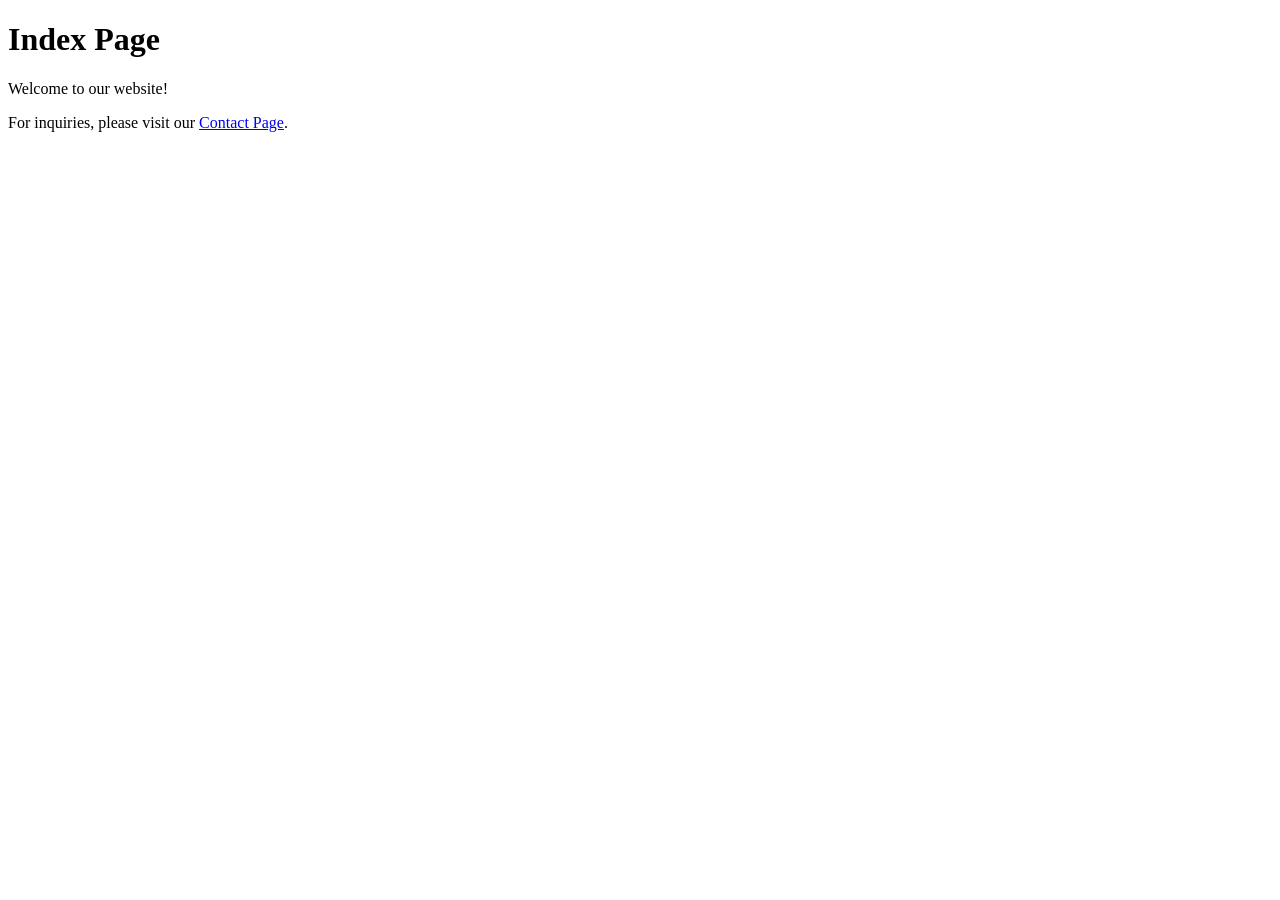
==== index.html @ b483a35a "added contact hyperlink" ====
<!DOCTYPE html>
<html lang="en">
<head>
    <meta charset="UTF-8">
    <meta name="viewport" content="width=device-width, initial-scale=1.0">
    <title>Document</title>
</head>
<body>
    <h1>Index Page</h1>
    <p>Welcome to our website!</p>
    

    <p>For inquiries, please visit our <a href="contact.html">Contact Page</a>.</p>

</body>
</html>
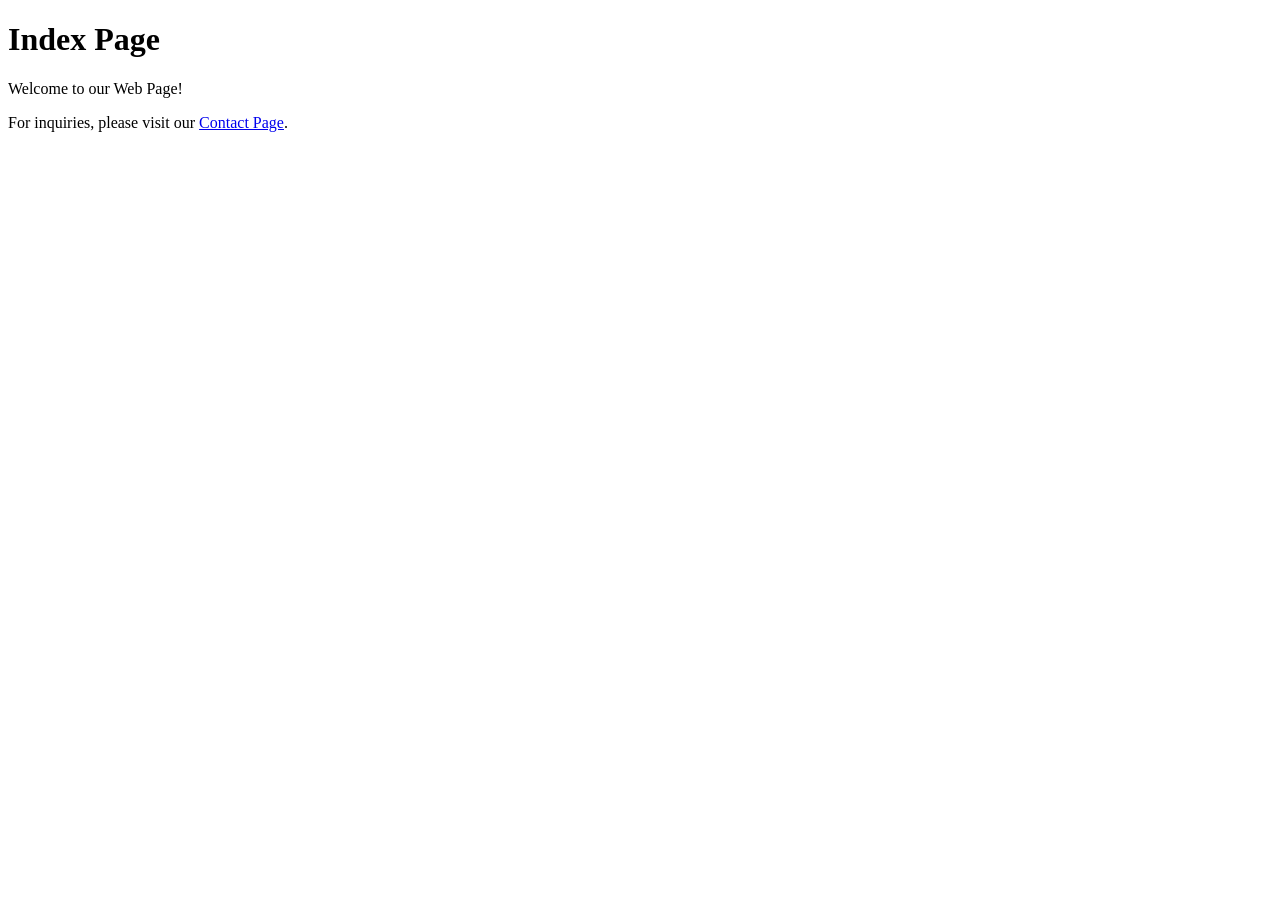
==== commit 8fa87eb7: "created css page" ====
--- a/index.html
+++ b/index.html
@@ -4,10 +4,13 @@
     <meta charset="UTF-8">
     <meta name="viewport" content="width=device-width, initial-scale=1.0">
     <title>Document</title>
+    <link rel="stylesheet" href="style.css">
 </head>
 <body>
     <h1>Index Page</h1>
-    <p>Welcome to our website!</p>
+    <p>Welcome to our Web Page!</p>
+
+
     
 
     <p>For inquiries, please visit our <a href="contact.html">Contact Page</a>.</p>
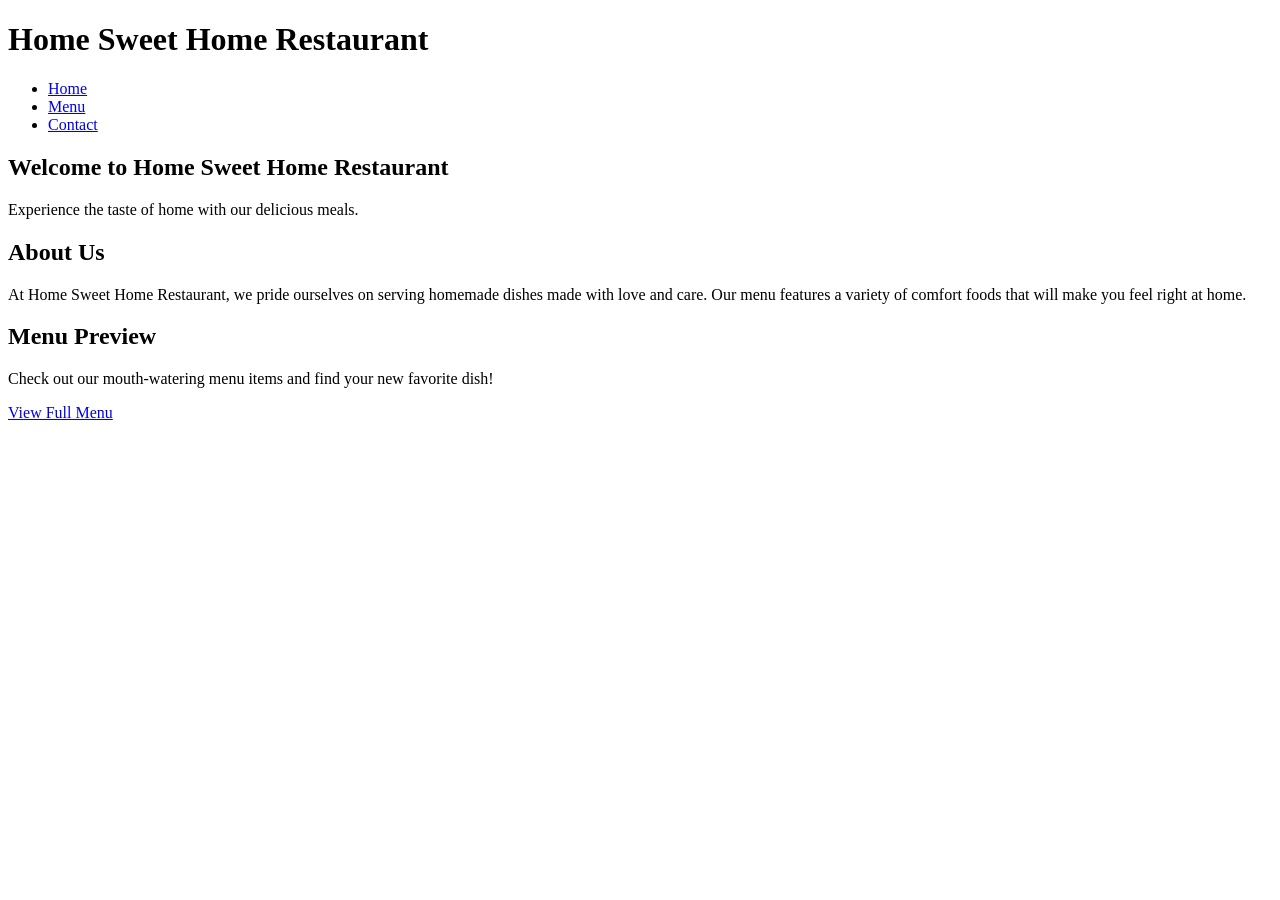
==== commit c0a6bdd9: "created gallery page" ====
--- a/index.html
+++ b/index.html
@@ -3,17 +3,45 @@
 <head>
     <meta charset="UTF-8">
     <meta name="viewport" content="width=device-width, initial-scale=1.0">
-    <title>Document</title>
+    <title>Home</title>
     <link rel="stylesheet" href="style.css">
 </head>
 <body>
-    <h1>Index Page</h1>
-    <p>Welcome to our Web Page!</p>
+    <header>
+        <div class="logo">
+        <h1>Home Sweet Home Restaurant</h1>
+        </div>
+        <nav>
+            <ul>
+                <li><a href="index.html" class="active">Home</a></li>
+                <li><a href="menu.html">Menu</a></li>
+                <li><a href="contact.html">Contact</a></li>
+            </ul>
+        </nav>
+        <div class="hamburger" onclick="toggleMenu()">
+            
+        </div>
+    </header>
+    <main>
+        <section class="hero">
+            <div class="hero-content">
+                <h1>Welcome to Home Sweet Home Restaurant</h1>
+                <p>Experience the taste of home with our delicious meals.</p>
+            </div>
+        </section>
+        <section class="about">
+            <h2>About Us</h2>
+            <p>At Home Sweet Home Restaurant, we pride ourselves on serving homemade dishes made with love and care. Our menu features a variety of comfort foods that will make you feel right at home.</p>
+        </section>
+        <section class="menu-preview">
+            <h2>Menu Preview</h2>
+            <p>Check out our mouth-watering menu items and find your new favorite dish!</p>
+            <a href="menu.html" class="btn">View Full Menu</a>
+        </section>
 
 
     
 
-    <p>For inquiries, please visit our <a href="contact.html">Contact Page</a>.</p>
-
+   
 </body>
 </html>
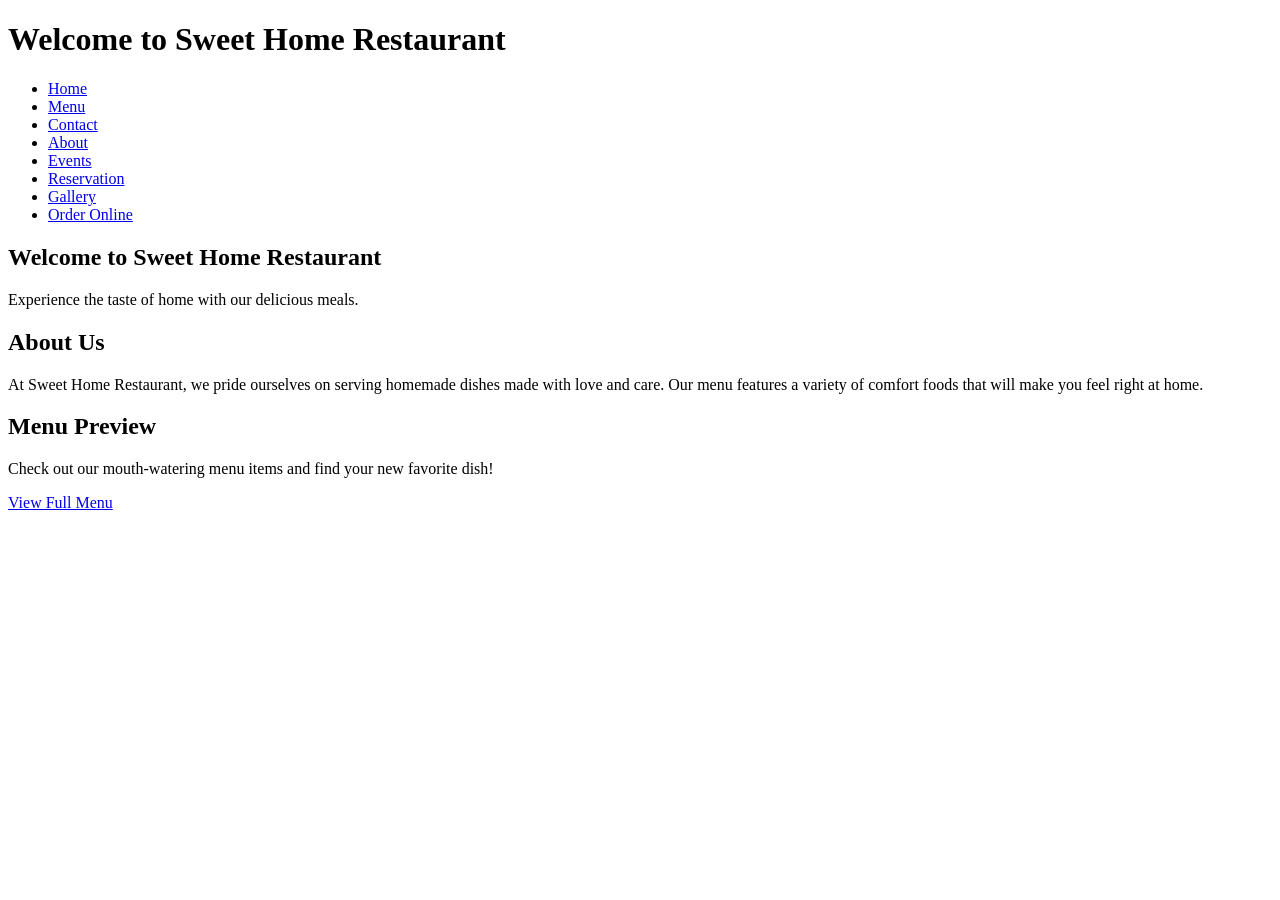
==== commit 423ea0d8: "added all hyperlinks to index" ====
--- a/index.html
+++ b/index.html
@@ -9,13 +9,18 @@
 <body>
     <header>
         <div class="logo">
-        <h1>Home Sweet Home Restaurant</h1>
+        <h1>Welcome to Sweet Home Restaurant</h1>
         </div>
         <nav>
             <ul>
                 <li><a href="index.html" class="active">Home</a></li>
                 <li><a href="menu.html">Menu</a></li>
                 <li><a href="contact.html">Contact</a></li>
+                <li><a href="about.html">About</a></li>
+                <li><a href="events.html">Events</a></li>
+                <li><a href="reservation.html">Reservation</a></li>
+                <li><a href="gallery.html">Gallery</a></li>
+                <li><a href="order_online.html">Order Online</a></li>
             </ul>
         </nav>
         <div class="hamburger" onclick="toggleMenu()">
@@ -25,13 +30,13 @@
     <main>
         <section class="hero">
             <div class="hero-content">
-                <h1>Welcome to Home Sweet Home Restaurant</h1>
+                <h1>Welcome to Sweet Home Restaurant</h1>
                 <p>Experience the taste of home with our delicious meals.</p>
             </div>
         </section>
         <section class="about">
             <h2>About Us</h2>
-            <p>At Home Sweet Home Restaurant, we pride ourselves on serving homemade dishes made with love and care. Our menu features a variety of comfort foods that will make you feel right at home.</p>
+            <p>At Sweet Home Restaurant, we pride ourselves on serving homemade dishes made with love and care. Our menu features a variety of comfort foods that will make you feel right at home.</p>
         </section>
         <section class="menu-preview">
             <h2>Menu Preview</h2>
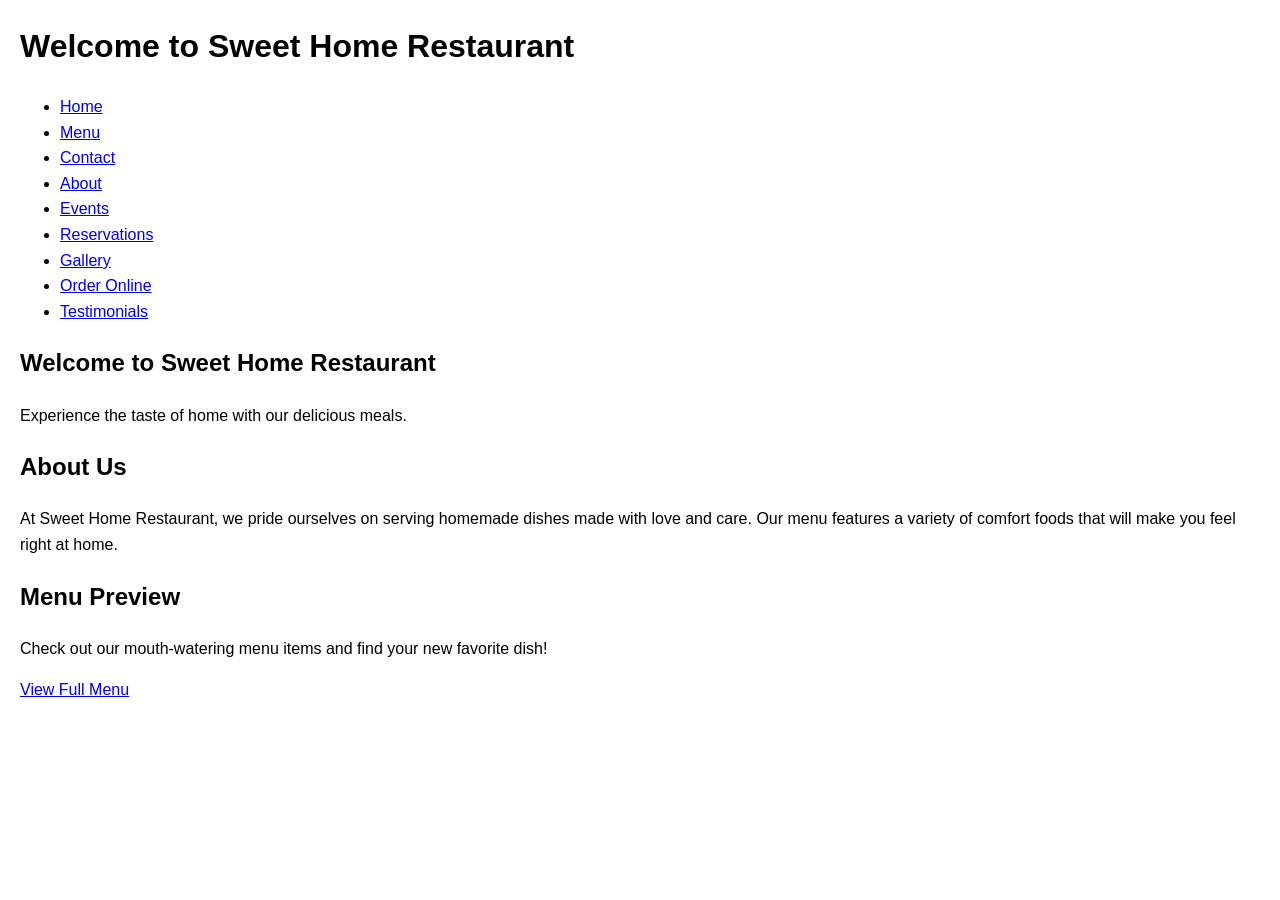
==== commit 365e1fb1: "added hyperlinks to all pages" ====
--- a/index.html
+++ b/index.html
@@ -18,9 +18,10 @@
                 <li><a href="contact.html">Contact</a></li>
                 <li><a href="about.html">About</a></li>
                 <li><a href="events.html">Events</a></li>
-                <li><a href="reservation.html">Reservation</a></li>
+                <li><a href="reservations.html">Reservations</a></li>
                 <li><a href="gallery.html">Gallery</a></li>
                 <li><a href="order_online.html">Order Online</a></li>
+                <li><a href="testimonials.html">Testimonials</a></li>
             </ul>
         </nav>
         <div class="hamburger" onclick="toggleMenu()">
--- a/style.css
+++ b/style.css
@@ -0,0 +1,81 @@
+body {
+    font-family: Arial, sans-serif;
+    margin: 20px;
+    line-height: 1.6;
+}
+
+.order-online {
+    max-width: 1000px;
+    margin: 0 auto;
+}
+
+.menu-columns {
+    display: flex;
+    gap: 24px;
+    flex-wrap: wrap;
+    margin-top: 16px;
+}
+
+.menu-column {
+    flex: 1;
+    min-width: 240px;
+    background: #f9f9f9;
+    padding: 16px;
+    border-radius: 8px;
+    border: 1px solid #ddd;
+}
+
+.menu-column h3 {
+    margin-top: 0;
+    margin-bottom: 12px;
+    font-size: 1.1rem;
+    color: #333;
+}
+
+.menu-column label {
+    display: block;
+    margin-bottom: 10px;
+    cursor: pointer;
+}
+
+.menu-column input[type="checkbox"] {
+    margin-right: 8px;
+}
+
+@media (max-width: 760px) {
+    .menu-columns {
+        flex-direction: column;
+    }
+}
+
+.gallery {
+    display: flex;
+    flex-wrap: wrap;
+    gap: 20px;
+    justify-content: center;
+    margin-top: 20px;
+}
+
+.gallery-item {
+    width: calc(33% - 20px);
+    min-width: 220px;
+    text-align: center;
+}
+
+.gallery-item img {
+    width: 100%;
+    height: auto;
+    border-radius: 10px;
+    box-shadow: 0 4px 12px rgba(0, 0, 0, 0.12);
+}
+
+.gallery-item p {
+    margin-top: 8px;
+    color: #333;
+}
+
+@media (max-width: 760px) {
+    .gallery-item {
+        width: 100%;
+    }
+}
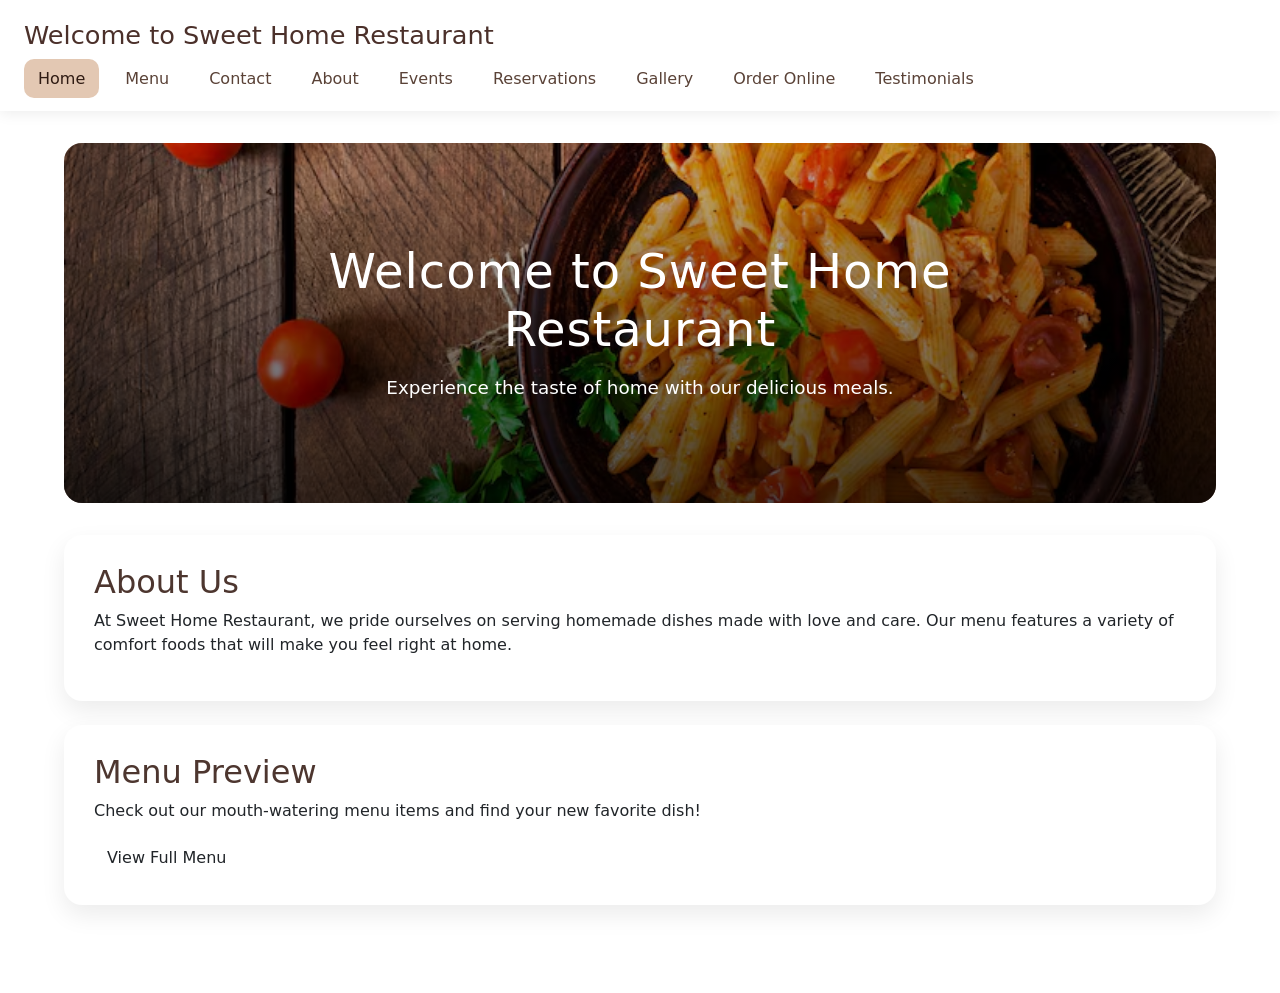
==== commit 96181b51: "created js page" ====
--- a/index.html
+++ b/index.html
@@ -5,8 +5,11 @@
     <meta name="viewport" content="width=device-width, initial-scale=1.0">
     <title>Home</title>
     <link rel="stylesheet" href="style.css">
+    <link href="https://cdn.jsdelivr.net/npm/bootstrap@5.3.3/dist/css/bootstrap.min.css" rel="stylesheet">
 </head>
 <body>
+    <script src="https://cdn.jsdelivr.net/npm/bootstrap@5.3.3/dist/js/bootstrap.bundle.min.js"></script>
+    <script src="script.js"></script>
     <header>
         <div class="logo">
         <h1>Welcome to Sweet Home Restaurant</h1>
--- a/style.css
+++ b/style.css
@@ -1,7 +1,205 @@
 body {
     font-family: Arial, sans-serif;
-    margin: 20px;
+    margin: 0;
+    padding: 0;
     line-height: 1.6;
+    background: #f8f3ee;
+    color: #333;
+}
+
+header {
+    background: #fff;
+    padding: 20px 24px;
+    box-shadow: 0 2px 14px rgba(0, 0, 0, 0.08);
+    position: sticky;
+    top: 0;
+    z-index: 10;
+}
+
+.logo h1 {
+    margin: 0;
+    font-size: 1.6rem;
+    color: #4b302a;
+}
+
+nav ul {
+    display: flex;
+    flex-wrap: wrap;
+    gap: 12px;
+    list-style: none;
+    padding: 0;
+    margin: 16px 0 0;
+}
+
+nav a {
+    text-decoration: none;
+    color: #5a4237;
+    padding: 10px 14px;
+    border-radius: 10px;
+    transition: background 0.2s ease, color 0.2s ease;
+}
+
+nav a:hover,
+nav a.active {
+    background: #e3c8b3;
+    color: #2f1b13;
+}
+
+.hamburger {
+    display: none;
+    width: 32px;
+    height: 24px;
+    position: absolute;
+    right: 24px;
+    top: 24px;
+    cursor: pointer;
+    background-image: linear-gradient(#5a4237 0 0), linear-gradient(#5a4237 0 0), linear-gradient(#5a4237 0 0);
+    background-size: 100% 2px;
+    background-repeat: no-repeat;
+    background-position: top center, center center, bottom center;
+}
+
+main {
+    max-width: 1200px;
+    margin: 0 auto;
+    padding: 32px 24px 64px;
+}
+
+.hero {
+    display: flex;
+    align-items: center;
+    justify-content: center;
+    min-height: 360px;
+    background-image: url("Images/pasta.avif");
+    background-size: cover;
+    background-position: center;
+    border-radius: 18px;
+    position: relative;
+    color: #fff;
+    overflow: hidden;
+    margin-bottom: 32px;
+}
+
+.hero::before {
+    content: "";
+    position: absolute;
+    inset: 0;
+    background: linear-gradient(180deg, rgba(0, 0, 0, 0.2), rgba(0, 0, 0, 0.7));
+}
+
+.hero-content {
+    position: relative;
+    z-index: 1;
+    max-width: 720px;
+    text-align: center;
+    padding: 40px 24px;
+}
+
+.hero-content h1 {
+    margin: 0 0 16px;
+    font-size: 3rem;
+    letter-spacing: 0.02em;
+}
+
+.hero-content p {
+    font-size: 1.15rem;
+    max-width: 700px;
+    margin: 0 auto;
+}
+
+.about,
+.menu-preview {
+    background: #fff;
+    padding: 28px 30px;
+    border-radius: 18px;
+    box-shadow: 0 10px 24px rgba(0, 0, 0, 0.08);
+    margin-bottom: 24px;
+}
+
+.about h2,
+.menu-preview h2 {
+    margin-top: 0;
+    color: #4d362f;
+}
+
+.btn {
+    display: inline-block;
+    background: #b26650;
+    color: #fff;
+    padding: 12px 26px;
+    border-radius: 999px;
+    text-decoration: none;
+    transition: transform 0.2s ease, background 0.2s ease;
+    border: none;
+    cursor: pointer;
+}
+
+.btn:hover {
+    transform: translateY(-1px);
+    background: #99563f;
+}
+
+.testimonials {
+    display: grid;
+    gap: 18px;
+    margin-bottom: 24px;
+}
+
+.testimonial-item {
+    background: #fff;
+    padding: 24px;
+    border-radius: 16px;
+    box-shadow: 0 10px 24px rgba(0, 0, 0, 0.06);
+}
+
+.testimonial-item p:first-child {
+    margin: 0 0 12px;
+    font-style: italic;
+    color: #4c3128;
+}
+
+.testimonial-item p:last-child {
+    margin: 0;
+    color: #7b5b52;
+}
+
+.rating-section {
+    background: #fff;
+    padding: 28px 30px;
+    border-radius: 18px;
+    box-shadow: 0 10px 24px rgba(0, 0, 0, 0.08);
+    max-width: 760px;
+}
+
+.rating-form {
+    display: flex;
+    flex-direction: column;
+    gap: 20px;
+    align-items: flex-start;
+}
+
+.star-rating {
+    display: flex;
+    flex-direction: row-reverse;
+    justify-content: flex-end;
+    gap: 8px;
+}
+
+.star-rating input {
+    display: none;
+}
+
+.star-rating label {
+    font-size: 2.2rem;
+    color: #d8c4b5;
+    cursor: pointer;
+    transition: color 0.2s ease;
+}
+
+.star-rating input:checked ~ label,
+.star-rating label:hover,
+.star-rating label:hover ~ label {
+    color: #ffb700;
 }
 
 .order-online {
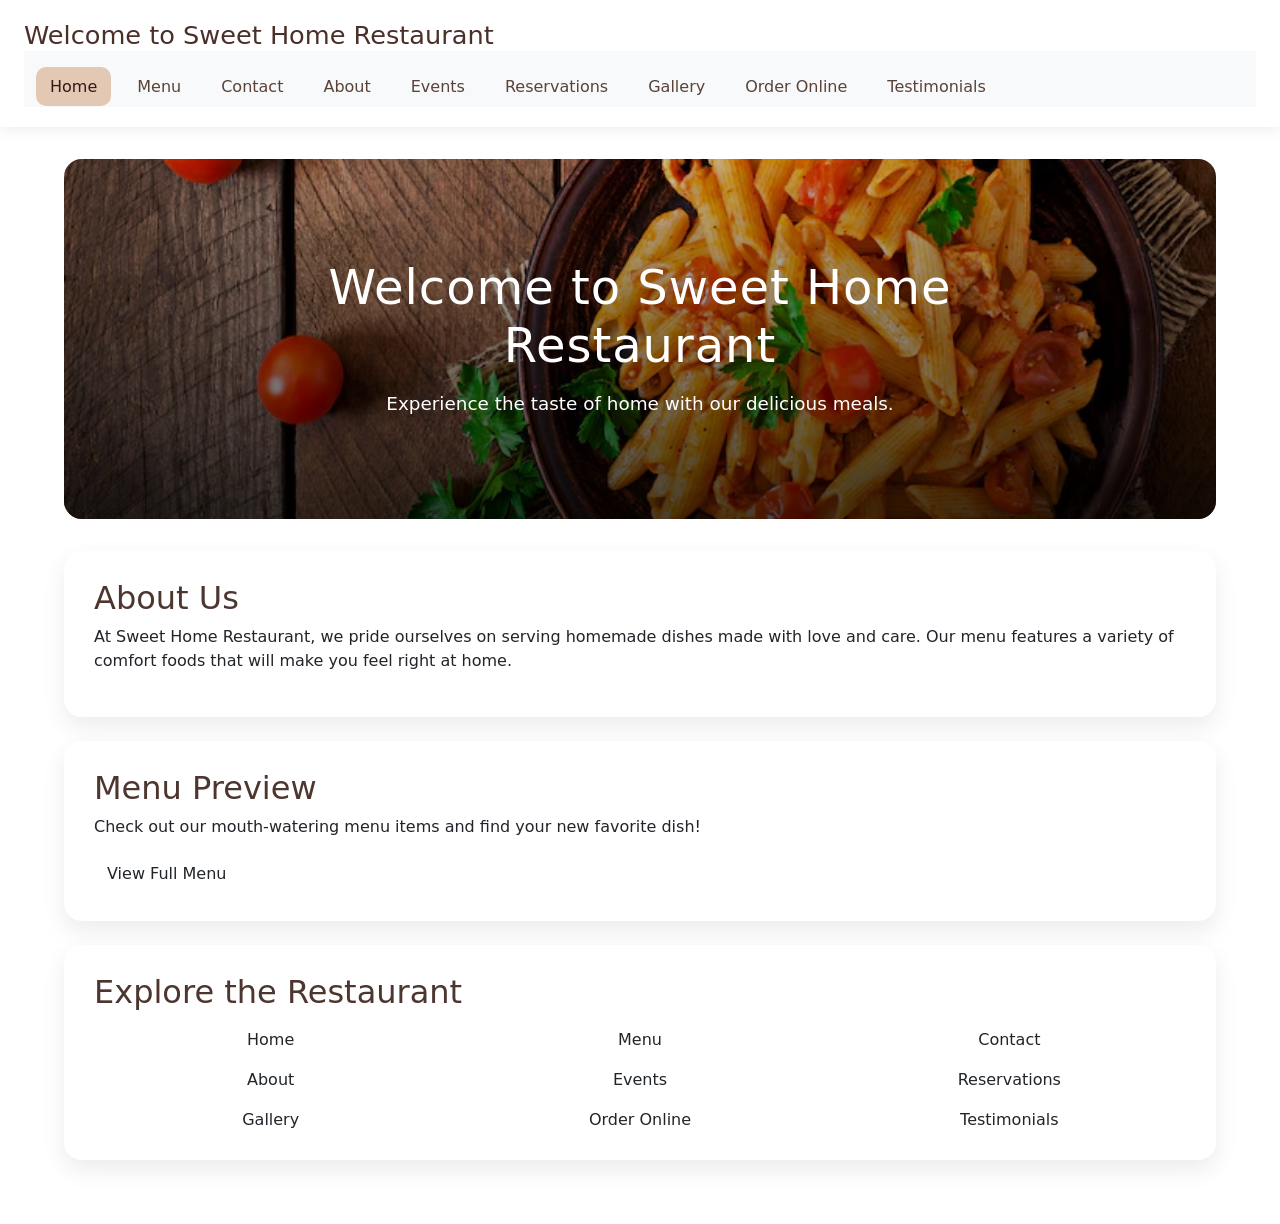
==== commit cccc0d2e: "added js for reservations" ====
--- a/index.html
+++ b/index.html
@@ -14,7 +14,8 @@
         <div class="logo">
         <h1>Welcome to Sweet Home Restaurant</h1>
         </div>
-        <nav>
+        <nav class="navbar navbar-expand-lg bg-body-tertiary">
+        <div class="container-fluid">
             <ul>
                 <li><a href="index.html" class="active">Home</a></li>
                 <li><a href="menu.html">Menu</a></li>
@@ -26,10 +27,8 @@
                 <li><a href="order_online.html">Order Online</a></li>
                 <li><a href="testimonials.html">Testimonials</a></li>
             </ul>
+            </div>
         </nav>
-        <div class="hamburger" onclick="toggleMenu()">
-            
-        </div>
     </header>
     <main>
         <section class="hero">
@@ -47,10 +46,21 @@
             <p>Check out our mouth-watering menu items and find your new favorite dish!</p>
             <a href="menu.html" class="btn">View Full Menu</a>
         </section>
-
-
+        <section class="page-links">
+            <h2>Explore the Restaurant</h2>
+            <div class="link-grid">
+                <a href="index.html" class="page-link">Home</a>
+                <a href="menu.html" class="page-link">Menu</a>
+                <a href="contact.html" class="page-link">Contact</a>
+                <a href="about.html" class="page-link">About</a>
+                <a href="events.html" class="page-link">Events</a>
+                <a href="reservations.html" class="page-link">Reservations</a>
+                <a href="gallery.html" class="page-link">Gallery</a>
+                <a href="order_online.html" class="page-link">Order Online</a>
+                <a href="testimonials.html" class="page-link">Testimonials</a>
+            </div>
+        </section>
     
-
    
 </body>
 </html>
--- a/style.css
+++ b/style.css
@@ -117,9 +117,40 @@
 }
 
 .about h2,
-.menu-preview h2 {
+.menu-preview h2,
+.page-links h2 {
     margin-top: 0;
     color: #4d362f;
+}
+
+.page-links {
+    background: #fff;
+    padding: 28px 30px;
+    border-radius: 18px;
+    box-shadow: 0 10px 24px rgba(0, 0, 0, 0.08);
+}
+
+.link-grid {
+    display: grid;
+    grid-template-columns: repeat(3, minmax(150px, 1fr));
+    gap: 16px;
+    margin-top: 16px;
+}
+
+.page-link {
+    display: block;
+    padding: 16px;
+    background: #f7e8de;
+    color: #4f382f;
+    text-align: center;
+    text-decoration: none;
+    border-radius: 14px;
+    transition: background 0.2s ease, transform 0.2s ease;
+}
+
+.page-link:hover {
+    background: #e7d0c2;
+    transform: translateY(-2px);
 }
 
 .btn {
